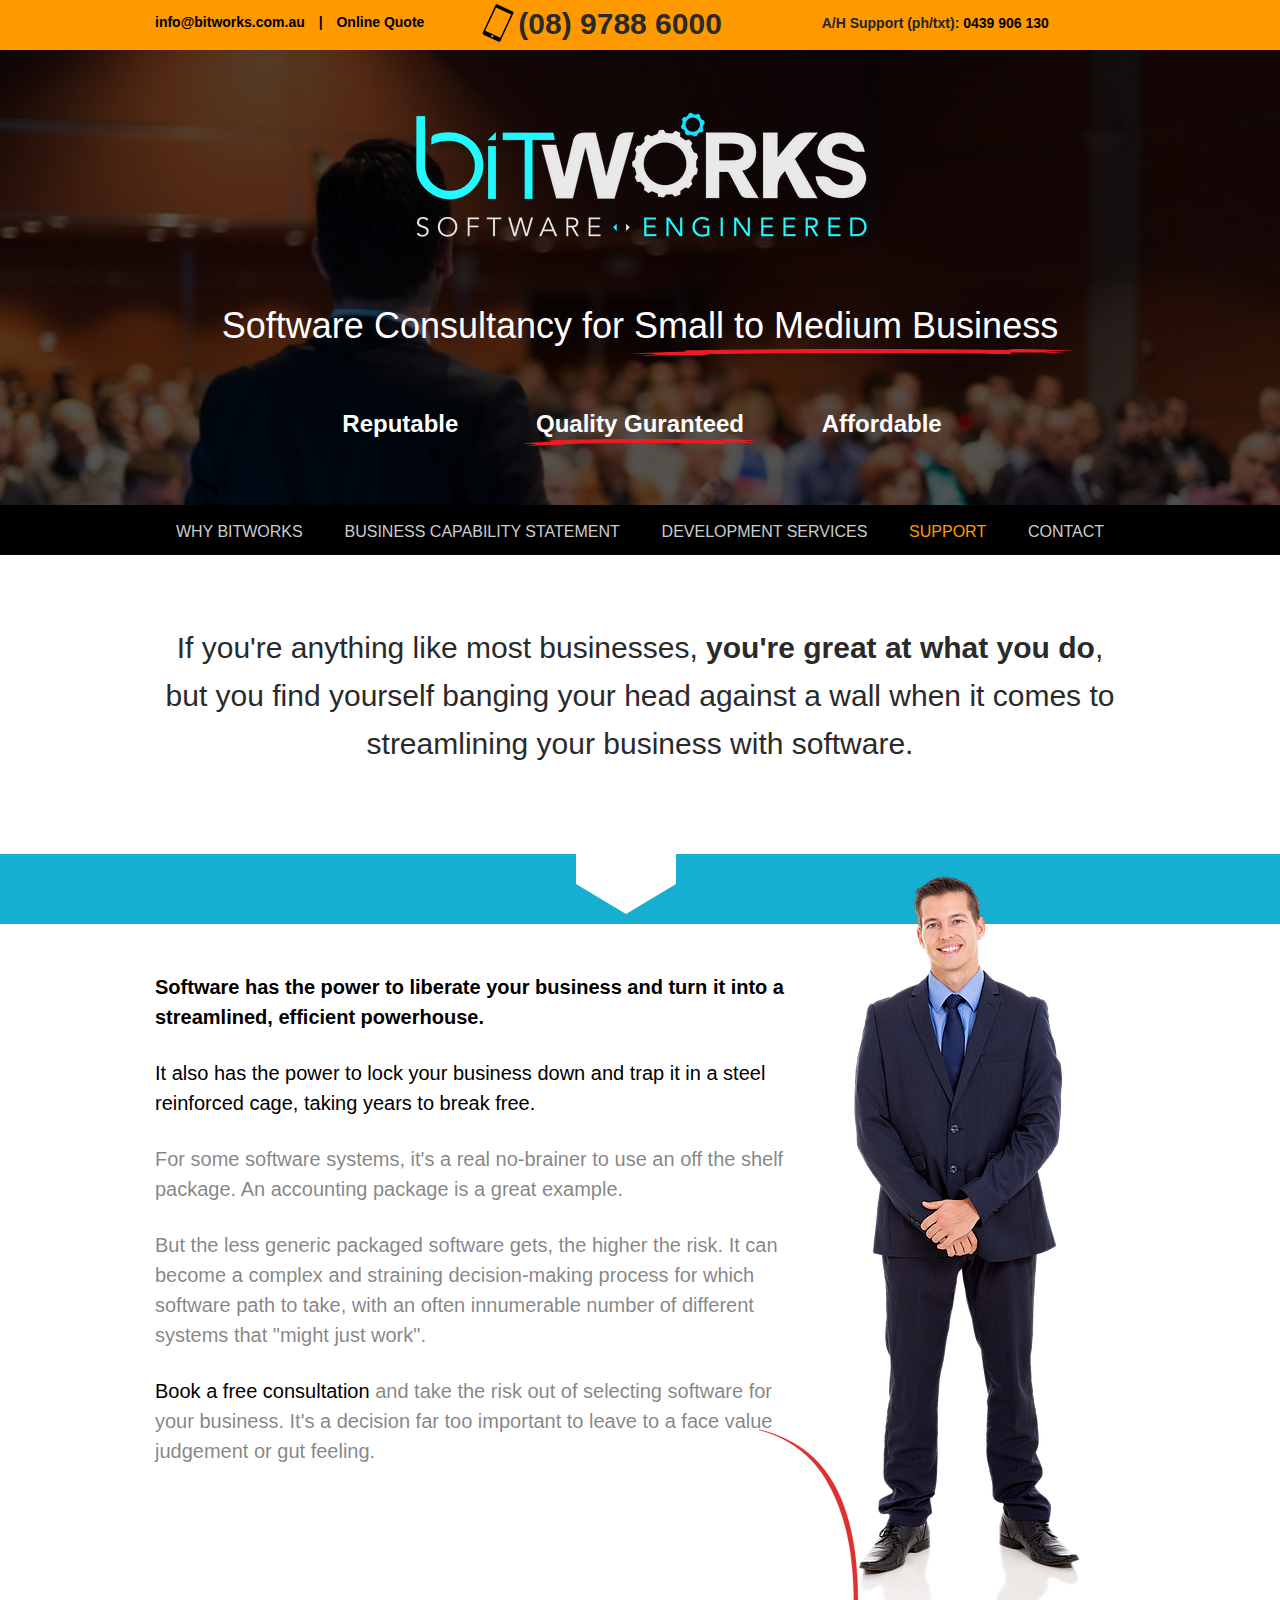
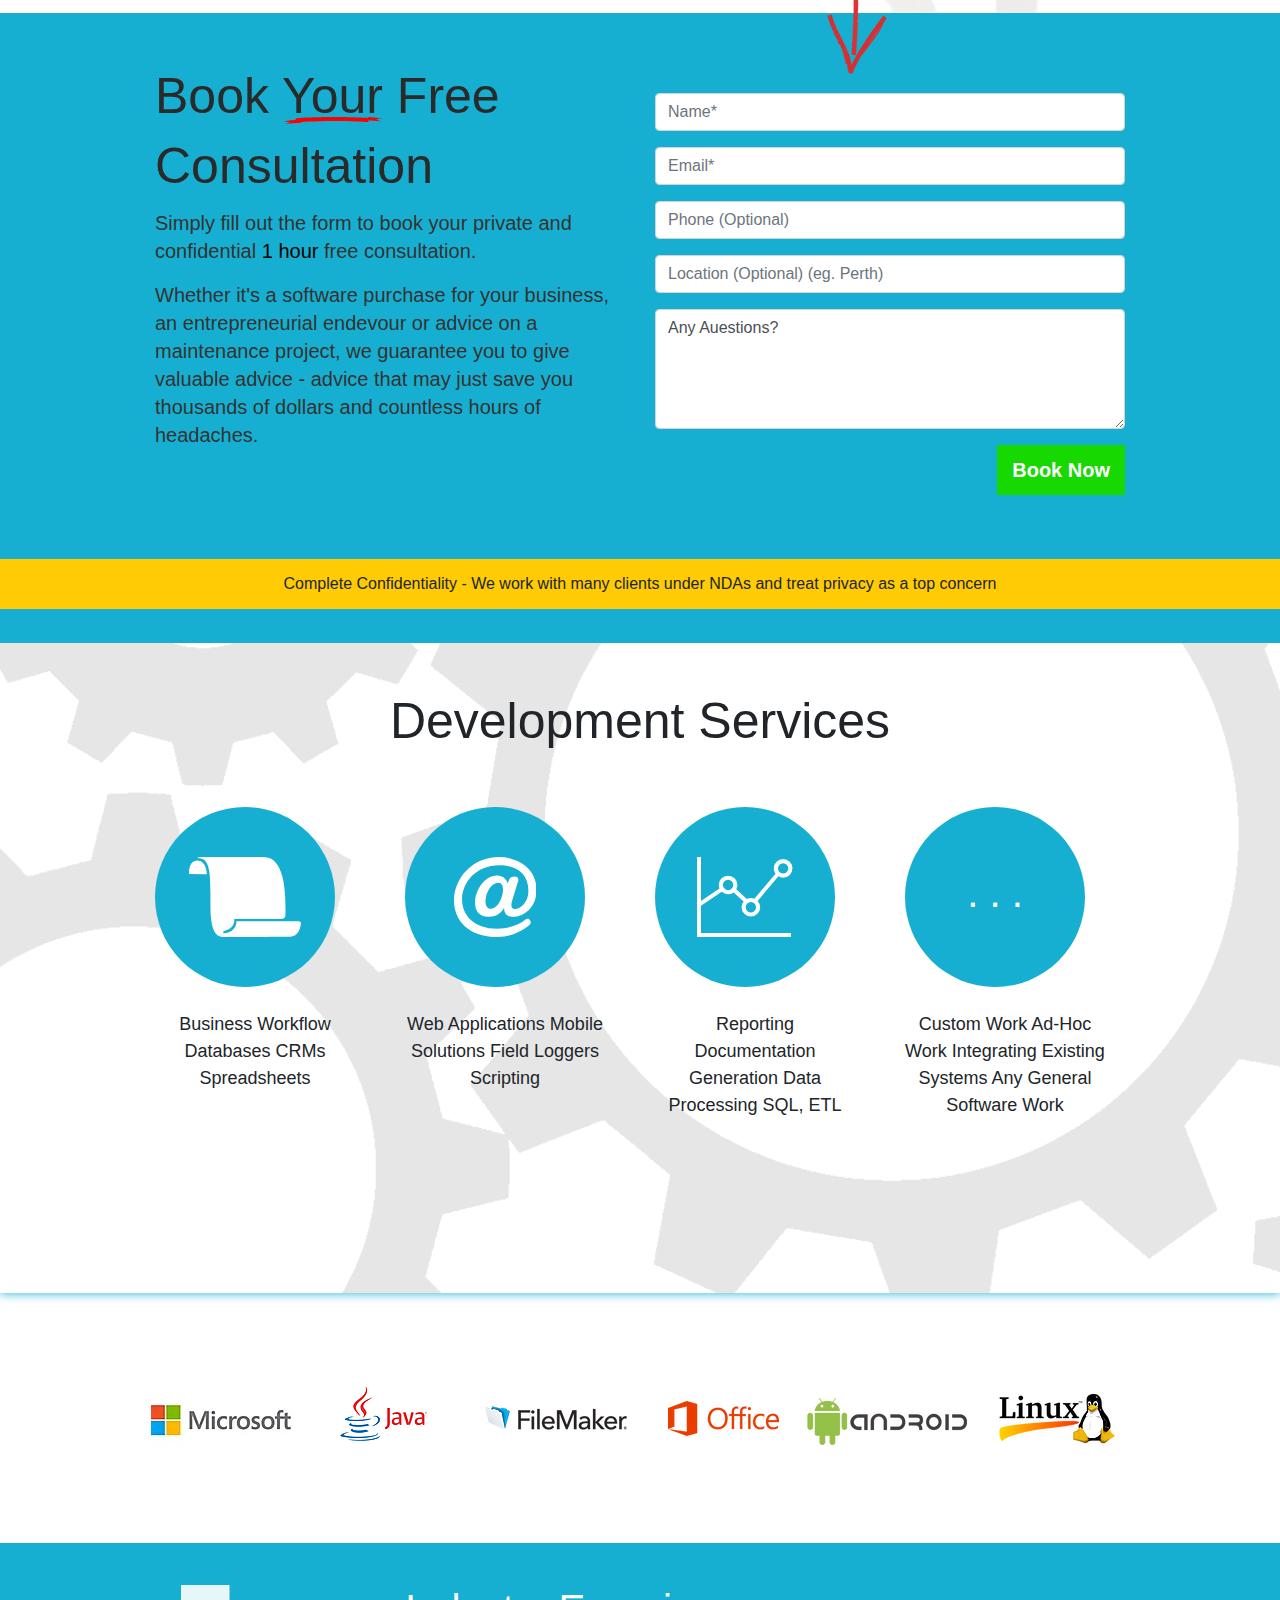
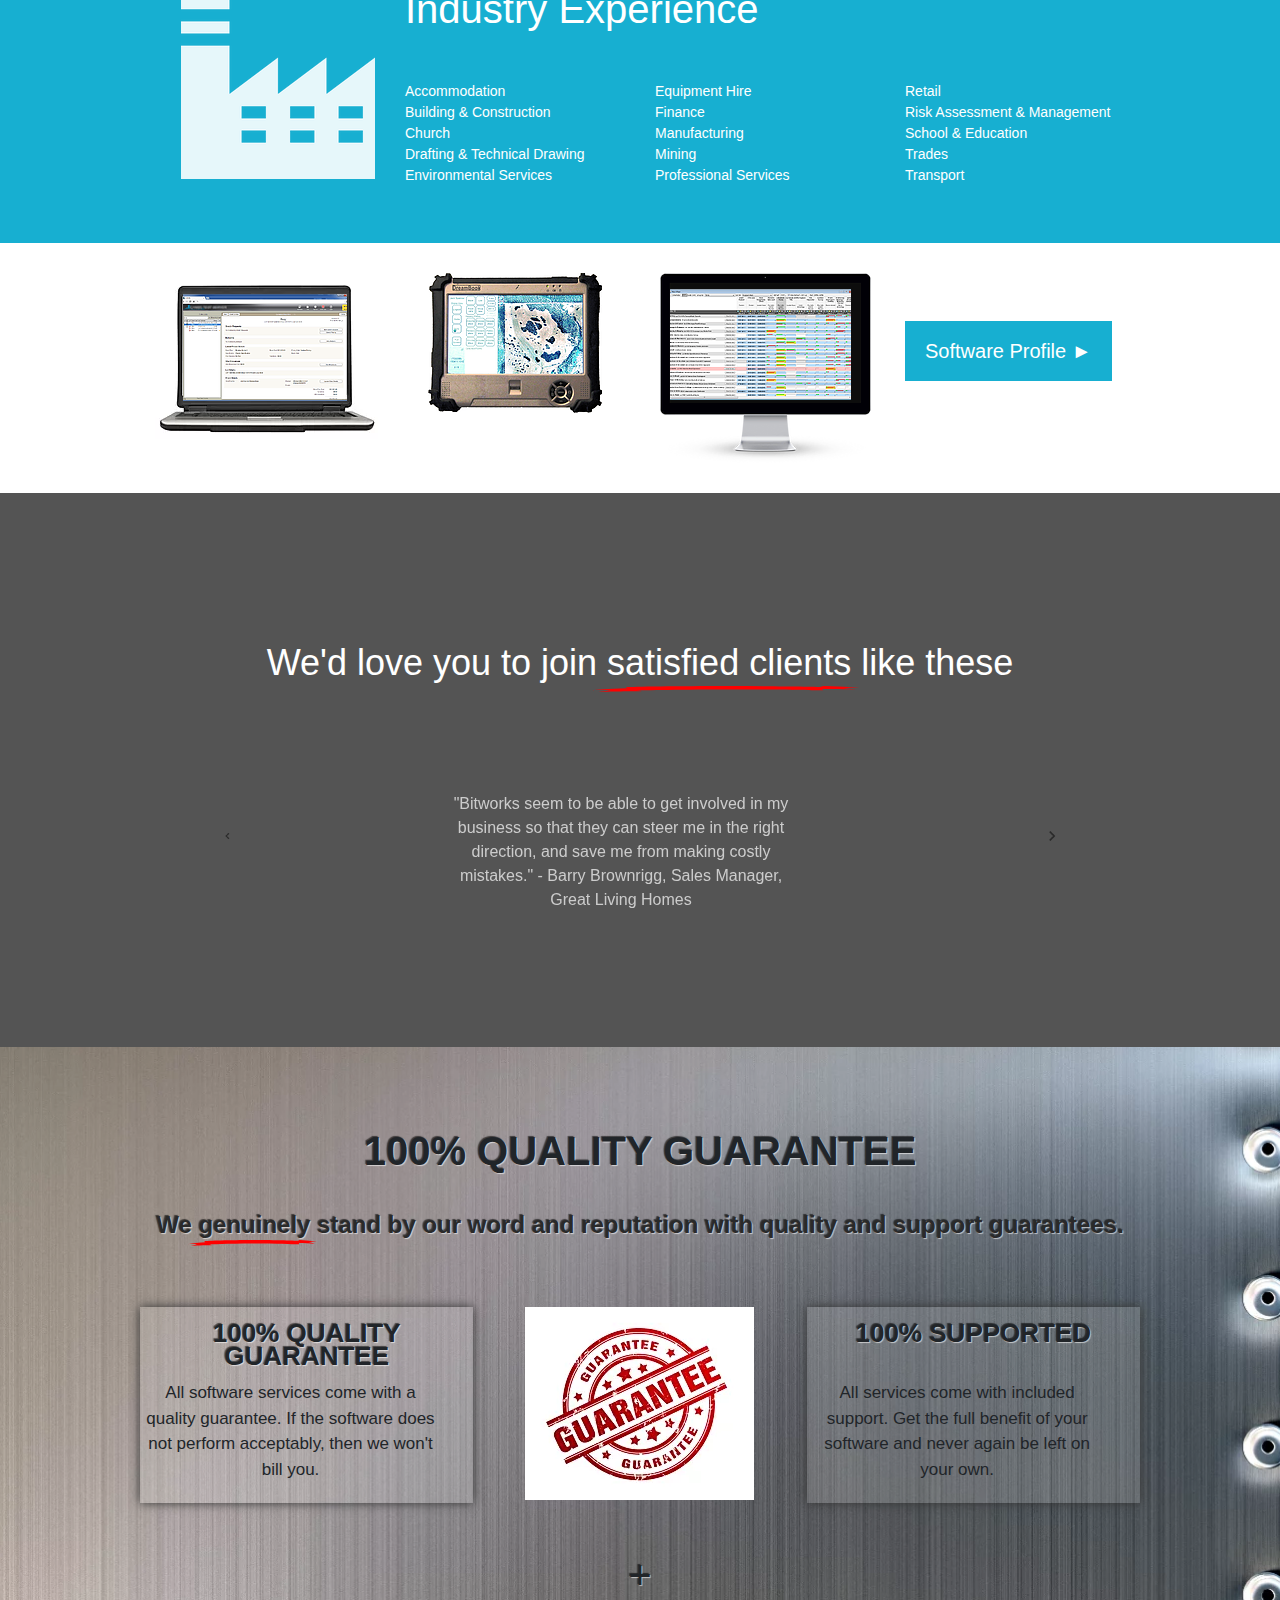
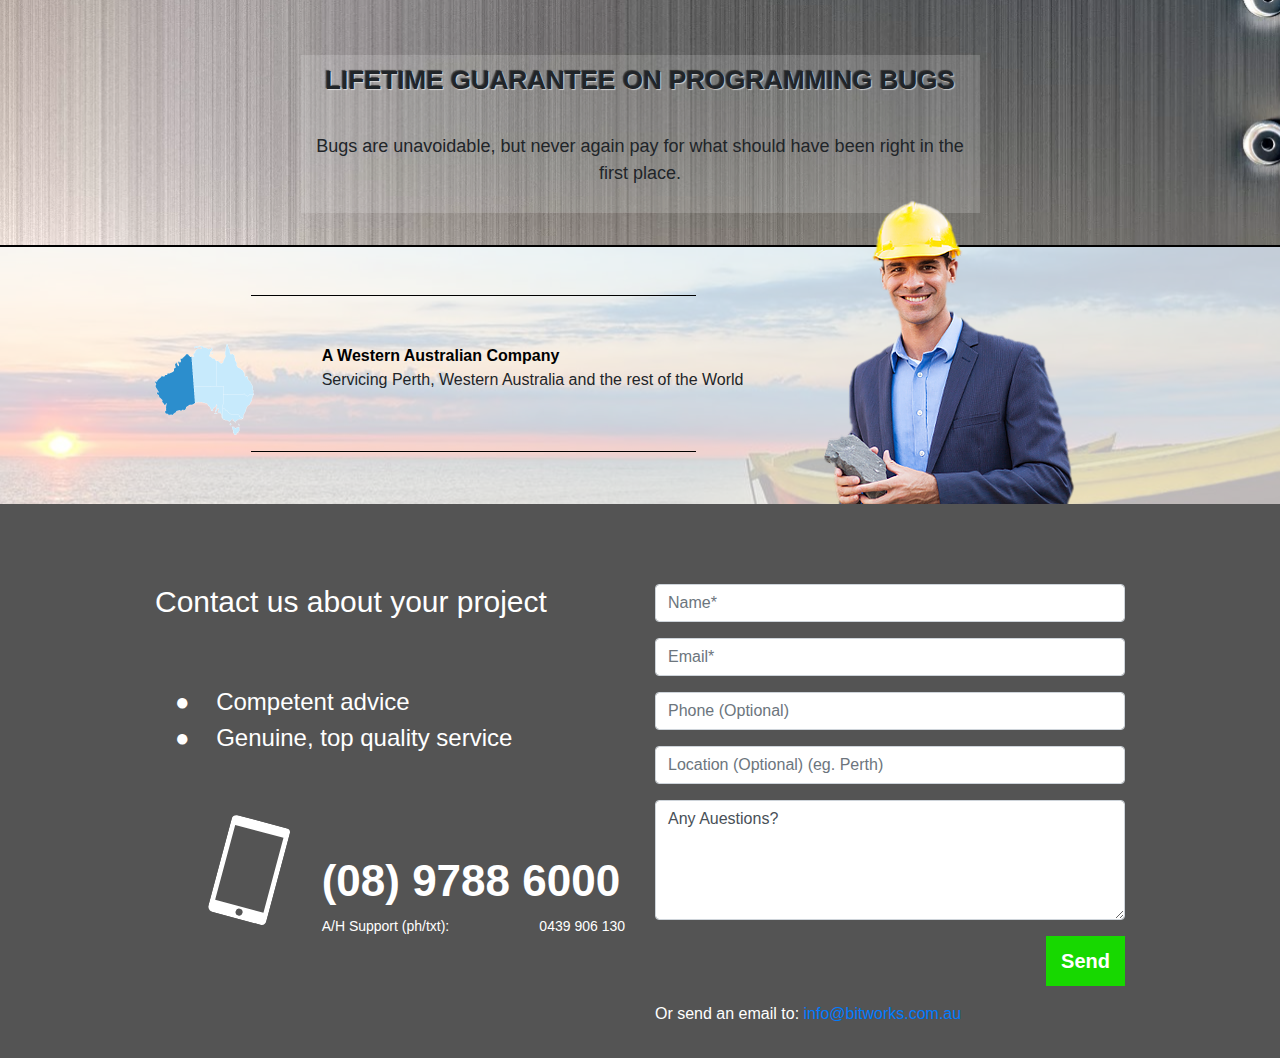
==== index.html @ 1f0019b2 "initial commit" ====
<!DOCTYPE html>
<html>
<head>
	<title>Bitworks - Contact</title>
	<link rel="stylesheet" type="text/css" href="css/style.css">
	<link rel="stylesheet" href="https://stackpath.bootstrapcdn.com/bootstrap/4.4.1/css/bootstrap.min.css">
	<meta charset="utf-8">
    <meta name="viewport" content="width=device-width, initial-scale=1, shrink-to-fit=no">
	<meta name="viewport" content="width=1024">
</head>
<body>

	
	<section class="container-fluid p-0">
		<div class="backgroung-image">
			<div class="overlay">

	<!-- --------------------------------TOP HEADER-------------------------------------------- -->
				<div class="header-background">
					<div class="container">
						<div class="row mt-2">
							<div class="col-xl-4 col-lg-4 col-md-12 col-sm-12 col-12">
								<div class="mail-text">
									<p class="font_9"><a href="mailto:info@bitworks.com.au">info@bitworks.com.au</a> <span>|</span> <a href="#contactForm">Online Quote</a></p>
								</div>
							</div>
							<div class="col-xl-4 col-lg-4 col-md-12 col-sm-12 col-12">
								<div class="phone-number">
									<svg preserveAspectRatio="xMidYMid meet" id="i8iokh8lsvgcontent" data-bbox="2.513 3 24.001 40" xmlns="http://www.w3.org/2000/svg" viewBox="2.513 3 24.001 40" role="img">
    									<g>
        									<path d="M24.718 3H4.801c-1.222 0-2.288.614-2.288 1.783v35.984C2.513 41.936 3.579 43 4.801 43h19.917c1.222 0 1.796-1.064 1.796-2.233V4.783C26.513 3.614 25.94 3 24.718 3zm-9.68 38.706a1.408 1.408 0 1 1 0-2.816 1.408 1.408 0 0 1 0 2.816zM24.513 38h-20V7h20v31z"></path>
    									</g>
									</svg>
									<h1 class="font_4">(08) 9788 6000</h1>
								</div>
							</div>
							<div class="col-xl-4 col-lg-4 col-md-12 col-sm-12 col-12">
								<div class="ph-text">
									<p>A/H Support (ph/txt): <span>0439 906 130</span></p>
								</div>
							</div>
						</div>
					</div>
				</div>

<!-- ---------------------------------------TOP HEADER END-------------------------------- -->

<!-- ---------------------------header contant------------------------------------------>

				<div class="container">
					<div class="row mt-5">
							<div class="col-xl-12 col-lg-12 col-md-12 col-sm-12 col-12">
								<div class="center-logo text-center">
									<img src="img/logo.webp">
								</div>
								<div class="hearder-contant text-center text-white mt-5">
									<h1 class="font_0">Software Consultancy for Small to Medium Business</h1>
									<svg preserveAspectRatio="none" id="i4h7pkl0svgcontent" data-bbox="5.513 150.428 365.627 75.765" xmlns="http://www.w3.org/2000/svg" viewBox="5.513 150.428 365.627 75.765" role="img">
    									<g>
        									<path d="M68.698 205.735l4.059 9.781s-37.372-.491-58.637 10.677l17.347-21.614s-18.642-3.196-25.954-1.913c7.781-5.916 20.491-16.475 47.643-22.969"></path>
        									<path d="M317.08 187.686c12.83.618 32.451 2.709 45.859 9.46l-17.716-21.314s18.585-3.515 25.917-2.359c-8.288-6.081-22.117-17.203-52.377-23.045l-4.506 11.407"></path>
        									<path d="M317.342 184.019c.871-8.971 4.184-17.326 1.344-20.353-4.343-4.631-74.637-12.6-132.845-12.1l-.329.003-.33.001c-58.209.501-128.356 9.675-132.619 14.379-2.787 3.074.67 11.371 1.694 20.326 1.198 10.469-2.337 16.527.439 20.165 7.633 3.062 53.043-11.513 130.852-12.182l.29-.001c.013 0 .026-.001.04.001l.038-.001c.097-.002.194-.004.29-.004 77.808-.667 123.462 13.127 131.042 9.934 2.715-3.684-.925-9.68.094-20.168z"></path>
    									</g>
									</svg>
								</div>
							</div>
						</div>
						<div class="row text-white mt-5">
							<div class="col-xl-4 col-lg-4 col-md-12 col-sm-12 col-12">
								<div class="header-Quality text-right">
									<p class="font_0">Reputable</p>
								</div>
							</div>
							<div class="col-xl-4 col-lg-4 col-md-12 col-sm-12 col-12">
								<div class="header-Quality text-center">
									<p class="font_0">Quality Guranteed</p>
									<svg preserveAspectRatio="none" id="i4h7pkl0svgcontent" data-bbox="5.513 150.428 365.627 75.765" xmlns="http://www.w3.org/2000/svg" viewBox="5.513 150.428 365.627 75.765" role="img">
    									<g>
        									<path d="M68.698 205.735l4.059 9.781s-37.372-.491-58.637 10.677l17.347-21.614s-18.642-3.196-25.954-1.913c7.781-5.916 20.491-16.475 47.643-22.969"></path>
        									<path d="M317.08 187.686c12.83.618 32.451 2.709 45.859 9.46l-17.716-21.314s18.585-3.515 25.917-2.359c-8.288-6.081-22.117-17.203-52.377-23.045l-4.506 11.407"></path>
        									<path d="M317.342 184.019c.871-8.971 4.184-17.326 1.344-20.353-4.343-4.631-74.637-12.6-132.845-12.1l-.329.003-.33.001c-58.209.501-128.356 9.675-132.619 14.379-2.787 3.074.67 11.371 1.694 20.326 1.198 10.469-2.337 16.527.439 20.165 7.633 3.062 53.043-11.513 130.852-12.182l.29-.001c.013 0 .026-.001.04.001l.038-.001c.097-.002.194-.004.29-.004 77.808-.667 123.462 13.127 131.042 9.934 2.715-3.684-.925-9.68.094-20.168z"></path>
    									</g>
									</svg>
								</div>
							</div>
							<div class="col-xl-4 col-lg-4 col-md-12 col-sm-12 col-12">
								<div class="header-Quality text-left">
									<p class="font_0">Affordable</p>
								</div>
							</div>
						</div>
				</div>

<!-- -------------------------------header contant end------------------------------------ -->

<!-- -------------------------------header menu------------------------------------ -->
					
				
				<div class="nav-box mt-5">
					<div class="container">
						<div class="row">
							<div class="col-xl-12 col-lg-12 col-md-12 col-sm-12 col-12">
								<div class="navigation-menu">
									<a href="#why">WHY BITWORKS</a>
									<a href="https://833cf9a1-cb3a-4244-9445-b8797cfad92b.filesusr.com/ugd/f53921_6e3d518a19aa4438a1534edc2ee7bdc5.pdf" target="_blank">BUSINESS CAPABILITY STATEMENT</a>
									<a href="#services">DEVELOPMENT SERVICES</a>
									<a href="http://screenconnect.bitworks.com.au:8040/"><span>SUPPORT</span></a>
									<a href="#contactForm">CONTACT</a>
								</div>
							</div>
						</div>
					</div>
				</div>
			</div>
		</div>
	</section>
		
<!-- -------------------------------header menu end------------------------------------ -->

<!-- -------------------------------text-box------------------------------------ -->
		<section class="container-fluid p-0" id="why">
			<div class="text-box">
				<div class="container">
					<div class="row">
						<div class="col-xl-12 col-lg-12 col-md-12 col-sm-12 col-12">
							<p class="font_4">If you're anything like most businesses, <b>you're great at what you do</b>, but you find yourself banging your head against a wall when it comes to streamlining your business with software.</p>
						</div>
					</div>
				</div>
			</div>

			<div class="blue-line"></div>
			<div class="white-box mt-5">
				<div class="container">
					<div class="row">
						<div class="col-xl-8 col-lg-8 col-md-12 col-sm-12 col-12">
							<div class="contant-div">
								<p><b>Software has the power to liberate your business and turn it into a streamlined, efficient powerhouse.</b></p>

								<p><span>It also has the power to lock your business down and trap it in a steel reinforced cage, taking years to break free.</span></p>

								<p>For some software systems, it's a real no-brainer to use an off the shelf package. An accounting package is a great example.</p>

								<p>But the less generic packaged software gets, the higher the risk. It can become a complex and straining decision-making process for which software path to take, with an often innumerable number of different systems that "might just work".</p>

								<p><span>Book a free consultation</span> and take the risk out of selecting software for your business. It's a decision far too important to leave to a face value judgement or gut feeling.</p>
							</div>
						</div>
						<div class="col-xl-4 col-lg-4 col-md-12 col-sm-12 col-12">
							<div class="men-img">
								<img src="img/men.webp">
							</div>
							<div class="arrow-img">
								<img src="img/arrow-down.webp">
							</div>
						</div>
					</div>
				</div>
			</div>

			<div class="Consultation-box">
				<div class="container">
					<div class="row">
						<div class="col-xl-6 col-lg-6 col-md-12 col-sm-12 col-12">
							<div class="Consultation-text mt-5">
								<h1 class="font_2">
									Book Your Free Consultation
								</h1>
								<svg preserveAspectRatio="none" id="i4h7pkl0svgcontent" data-bbox="5.513 150.428 365.627 75.765" xmlns="http://www.w3.org/2000/svg" viewBox="5.513 150.428 365.627 75.765" role="img">
    									<g>
        									<path d="M68.698 205.735l4.059 9.781s-37.372-.491-58.637 10.677l17.347-21.614s-18.642-3.196-25.954-1.913c7.781-5.916 20.491-16.475 47.643-22.969"></path>
        									<path d="M317.08 187.686c12.83.618 32.451 2.709 45.859 9.46l-17.716-21.314s18.585-3.515 25.917-2.359c-8.288-6.081-22.117-17.203-52.377-23.045l-4.506 11.407"></path>
        									<path d="M317.342 184.019c.871-8.971 4.184-17.326 1.344-20.353-4.343-4.631-74.637-12.6-132.845-12.1l-.329.003-.33.001c-58.209.501-128.356 9.675-132.619 14.379-2.787 3.074.67 11.371 1.694 20.326 1.198 10.469-2.337 16.527.439 20.165 7.633 3.062 53.043-11.513 130.852-12.182l.29-.001c.013 0 .026-.001.04.001l.038-.001c.097-.002.194-.004.29-.004 77.808-.667 123.462 13.127 131.042 9.934 2.715-3.684-.925-9.68.094-20.168z"></path>
    									</g>
									</svg>
								<p class="font_7">Simply fill out the form to book your private and confidential <span>1 hour</span> free consultation.</p>
								<p class="font_7">Whether it's a software purchase for your business, an entrepreneurial endevour or advice on a maintenance project, we guarantee you to give valuable advice - advice that may just save you thousands of dollars and countless hours of headaches.</p>
							</div>
						</div>
						<div class="col-xl-6 col-lg-6 col-md-12 col-sm-12 col-12">
							<div class="Consultation-form">
								<form action="#" onsubmit="return validation()">
									<p>
										<input type="text" name="" placeholder="Name*" class="form-control" id="name">
										<span id="nameErr"></span>
									</p>
									
									<p>
										<input type="email" name="" placeholder="Email*" class="form-control" id="email">
										<span id="emailErr"></span>
									</p>
									
									<p>
										<input type="text" name="" placeholder="Phone (Optional)" class="form-control">
									</p>
									<p>
										<input type="text" name="" placeholder="Location (Optional) (eg. Perth)" class="form-control">
									</p>
									<p>
										<textarea class="form-control">Any Auestions?</textarea>
									</p>
									<p class="book-btn">
										<input type="submit" name="submit" value="Book Now">
									</p>
								</form>
							</div>
						</div>
					</div>
				</div>
				<div class="yellow-box mt-5">
					<p>Complete Confidentiality - We work with many clients under NDAs and treat privacy as a top concern</p>
				</div>
			</div>


			<div class="service-box" id="services">
				<div class="container">
					<div class="row">
						<div class="col-xl-12 col-lg-12 col-md-12 col-sm-12 col-12">
							<div class="top-name mt-5 text-center">
								<h1>Development Services</h1>
							</div>
						</div>
					</div>
					<div class="row mt-5">
						<div class="col-xl-3 col-lg-3 col-md-12 col-sm-12 col-12">
							<div class="service-circle">
								<svg preserveAspectRatio="xMidYMid meet" id="i7ye6cyisvgcontent" data-bbox="0.025 0 200.094 143" xmlns="http://www.w3.org/2000/svg" viewBox="0.025 0 200.094 143" role="img">
    								<g>
        								<path d="M196.3 115H84.9c0 20-23.9 23.7-23.9 19.9 0-5.2 20.1-1.9 20.1-23.9h83.8c4.4 0 7.6-3.3 7.6-7.4C172.5 81.7 175.7 0 133.8 0h-116c-3 0-2.9 2.3.5 2.3C59.6 2.3 16.1 143 61 143c61.9 0 100.7-.5 119.4-.5 15.4 0 18.9-15.9 19.7-23.5.2-2.4-1.2-4-3.8-4zM14.8 6.1C-1.9 6.1.1 30.6.1 30.6l32 .2c0 .1-.5-24.7-17.3-24.7z"></path>
    								</g>
								</svg>
							</div>
							<div class="service-text text-center mt-4">
								<p>Business Workflow

								 Databases

								 CRMs

								 Spreadsheets</p>
							</div>
						</div>
						<div class="col-xl-3 col-lg-3 col-md-12 col-sm-12 col-12">
							<div class="service-circle">
								<svg preserveAspectRatio="xMidYMid meet" id="i7ye9u50svgcontent" data-bbox="0.022 0 157.578 152.8" xmlns="http://www.w3.org/2000/svg" viewBox="0.022 0 157.578 152.8" role="img">
    								<g>
        								<path d="M83 136.9c-98.1 0-82.9-121.3 4.1-121.3 32.4 0 55.1 15.7 55.1 49.4 0 23.5-17.1 34.5-25.5 34.5-11 0-5.8-14.8-5.8-14.8s10.9-36.3 11.5-38.4c1.1-4.1.9-8.9-7-8.9s-10 5.5-10.9 7.9c-.3 1.1-1.1 3.1-1.5 4.4-.2.6-.5.6-.7-.1-1.1-3.5-5.8-14.1-20.7-14.1-38.8 0-62 78.7-16 78.7 18.4 0 27.1-11.3 29.4-16 .4-.9.7-.6.7 0 .6 11.3 6.5 16.1 18 16.1 17.1 0 43.9-14.9 43.9-51.8C157.5 14.7 112.2 0 87.2 0-16 0-40 152.8 83.5 152.8c36.6 0 60.3-22.9 60.9-23.4.6-.5 4-4 .8-8.6s-6.6-2.9-7.8-1.9-21.5 18-54.4 18zM70.9 99c-21.1 0-8.2-49.7 14-49.7 18.4 0 4.9 49.7-14 49.7z"></path>
    								</g>
								</svg>
							</div>
							<div class="service-text text-center mt-4">
								<p>Web Applications

								Mobile Solutions

								Field Loggers

								Scripting</p>
							</div>
						</div>
						<div class="col-xl-3 col-lg-3 col-md-12 col-sm-12 col-12">
							<div class="service-circle">
								<svg preserveAspectRatio="xMidYMid meet" id="i7yeco46svgcontent" data-bbox="4.855 6.5 47.731 40" xmlns="http://www.w3.org/2000/svg" viewBox="4.855 6.5 47.731 40" role="img">
    								<g>
        								<path d="M6.855 30.935l10.395-7.038a4.63 4.63 0 0 0 3.146 1.241 4.619 4.619 0 0 0 2.792-.949l4.991 4.537a4.62 4.62 0 0 0-1.051 2.915 4.663 4.663 0 0 0 9.326 0 4.634 4.634 0 0 0-1.284-3.197l10.411-12.265a4.62 4.62 0 0 0 2.342.652 4.663 4.663 0 1 0-4.663-4.663c0 .994.316 1.911.847 2.668L33.572 27.334a4.646 4.646 0 0 0-1.78-.356c-.731 0-1.414.183-2.03.483l-5.274-4.794a4.616 4.616 0 0 0 .571-2.192 4.663 4.663 0 0 0-9.326 0c0 .635.129 1.239.359 1.79l-9.237 6.254V6.5h-2v40h47v-2h-45V30.935zM47.924 9.579a2.589 2.589 0 1 1 0 5.178 2.589 2.589 0 0 1 0-5.178zM31.792 29.052a2.589 2.589 0 1 1 0 5.178 2.589 2.589 0 0 1 0-5.178zM20.396 17.886a2.589 2.589 0 1 1 0 5.178 2.589 2.589 0 0 1 0-5.178z"></path>
    								</g>
								</svg>
							</div>
							<div class="service-text text-center mt-4">
								<p>Reporting

								Documentation Generation

								Data Processing

								SQL, ETL</p>
							</div>
						</div>
						<div class="col-xl-3 col-lg-3 col-md-12 col-sm-12 col-12">
							<div class="service-circle text-white">
								<h1>. . .</h1>
							</div>
							<div class="service-text text-center mt-4">
								<p>Custom Work

								Ad-Hoc Work

								Integrating Existing Systems

								Any General Software Work</p>
							</div>
						</div>
					</div>
				</div>
			</div>

			<div class="software-div">
				<div class="container">
					<div class="row">
						<div class="col-xl-2 col-lg-2 col-md-12 col-sm-12 col-12">
							<div class="software-img">
								<img src="img/1.webp">
							</div>
						</div>
						<div class="col-xl-2 col-lg-2 col-md-12 col-sm-12 col-12">
							<div class="software-img">
								<img src="img/2.webp">
							</div>
						</div>
						<div class="col-xl-2 col-lg-2 col-md-12 col-sm-12 col-12">
							<div class="software-img">
								<img src="img/3.webp">
							</div>
						</div>
						<div class="col-xl-2 col-lg-2 col-md-12 col-sm-12 col-12">
							<div class="software-img">
								<img src="img/4.webp">
							</div>
						</div>
						<div class="col-xl-2 col-lg-2 col-md-12 col-sm-12 col-12">
							<div class="software-img">
								<img src="img/5.webp">
							</div>
						</div>
						<div class="col-xl-2 col-lg-2 col-md-12 col-sm-12 col-12">
							<div class="software-img">
								<img src="img/6.webp">
							</div>
						</div>
					</div>
				</div>
			</div>

			<div class="Industry-box">
				<div class="container">
					<div class="row">
						<div class="col-xl-3 col-lg-3 col-md-12 col-sm-12 col-12">
							<div class="Industry-img text-right">
								<img src="img/Industry.webp">
							</div>
						</div>
						<div class="col-xl-9 col-lg-9 col-md-12 col-sm-12 col-12">
							<div class="Industry-text text-white">
								<h1>Industry Experience</h1>
							</div>
							<div class="Industry-list mt-5">
								<div class="row">
									<div class="col-xl-4 col-lg-4 col-md-12 col-sm-12 col-12">
										<div class="Industry-ul text-white">
											<ul>
												<li>Accommodation</li>
												<li>Building & Construction</li>
												<li>Church</li>
												<li>Drafting & Technical Drawing</li>
												<li>Environmental Services</li>
											</ul>
										</div>
									</div>
									<div class="col-xl-4 col-lg-4 col-md-12 col-sm-12 col-12">
										<div class="Industry-ul text-white">
											<ul>
												<li>Equipment Hire</li>
												<li>Finance</li>
												<li>Manufacturing</li>
												<li>Mining</li>
												<li>Professional Services</li>
											</ul>
										</div>
									</div>
									<div class="col-xl-4 col-lg-4 col-md-12 col-sm-12 col-12">
										<div class="Industry-ul text-white">
											<ul>
												<li>Retail</li>
												<li>Risk Assessment & Management</li>
												<li>School & Education</li>
												<li>Trades</li>
												<li>Transport</li>
											</ul>
										</div>
									</div>
								</div>
							</div>
						</div>
					</div>
				</div>
			</div>

			<div class="software-profile">
				<div class="container">
					<div class="row">
						<div class="col-xl-3 col-lg-3 col-md-12 col-sm-12 col-12">
							<div class="profile-img">
								<img src="img/laptop.webp">
							</div>
							<div class="profile-inner-img">
								<img src="img/inner-laptop.webp">
							</div>
						</div>
						<div class="col-xl-3 col-lg-3 col-md-12 col-sm-12 col-12">
							<div class="profile-img">
								<img src="img/disk.webp">
							</div>
						</div>
						<div class="col-xl-3 col-lg-3 col-md-12 col-sm-12 col-12">
							<div class="profile-img">
								<img src="img/monitor.webp">
							</div>
							<div class="monitor-inner-img">
								<img src="img/inner-monitor.webp">
							</div>
						</div>
						<div class="col-xl-3 col-lg-3 col-md-12 col-sm-12 col-12">
							<div class="software-profile-btn mt-5">
								<button class="btn" onclick="software()">Software Profile ►</button>
							</div>
						</div>
					</div>
				</div>
			</div>
		</section>

			<section class="container-fluid p-0">
				<div class="backgroung-image">
					<div class="overlay">
						<div class="container mt-5">
							<div class="row">
								<div class="col-xl-12 col-lg-12 col-md-12 col-sm-12 col-12">
									<div class="testimonial-test text-white text-center">
										<h1 class="font_0">We'd love you to join satisfied clients like these</h1>
										<svg preserveAspectRatio="none" id="i4h7pkl0svgcontent" data-bbox="5.513 150.428 365.627 75.765" xmlns="http://www.w3.org/2000/svg" viewBox="5.513 150.428 365.627 75.765" role="img">
    									<g>
        									<path d="M68.698 205.735l4.059 9.781s-37.372-.491-58.637 10.677l17.347-21.614s-18.642-3.196-25.954-1.913c7.781-5.916 20.491-16.475 47.643-22.969"></path>
        									<path d="M317.08 187.686c12.83.618 32.451 2.709 45.859 9.46l-17.716-21.314s18.585-3.515 25.917-2.359c-8.288-6.081-22.117-17.203-52.377-23.045l-4.506 11.407"></path>
        									<path d="M317.342 184.019c.871-8.971 4.184-17.326 1.344-20.353-4.343-4.631-74.637-12.6-132.845-12.1l-.329.003-.33.001c-58.209.501-128.356 9.675-132.619 14.379-2.787 3.074.67 11.371 1.694 20.326 1.198 10.469-2.337 16.527.439 20.165 7.633 3.062 53.043-11.513 130.852-12.182l.29-.001c.013 0 .026-.001.04.001l.038-.001c.097-.002.194-.004.29-.004 77.808-.667 123.462 13.127 131.042 9.934 2.715-3.684-.925-9.68.094-20.168z"></path>
    									</g>
									</svg>
									</div>
								</div>
							</div>

							<div class="row mt-5">
								<div class="col-xl-12 col-lg-12 col-md-12 col-sm-12 col-12">
									<div id="carouselExampleControls" class="carousel slide" data-ride="carousel">
  										<div class="carousel-inner testimonial-contant text-center text-white">
    										<div class="carousel-item active mt-5">
      											<p>"Bitworks seem to be able to get involved in my business so that they can steer me in the right direction, and save me from making costly mistakes." - Barry Brownrigg, Sales Manager, Great Living Homes</p>
    										</div>
    										<div class="carousel-item">
      											<p>"Honesty, explanations on issues and reasonable charges on service provided. I would undoubtedly recommend Bitworks for their outstanding service." - Rob Murray, Managing Director, In2steel</p>
    										</div>
    										<div class="carousel-item">
      											<p>"I would strong recommend Bitworks to anyone that values confidentiality, creativity and promptness for their business" - Glenn Clune, Manager, Peel Line Marking Services</p>
    										</div>
  										</div>
  										<a class="carousel-control-prev" href="#carouselExampleControls" role="button" data-slide="prev">
    										<span class="carousel-control-prev-icon" aria-hidden="true"></span>
    										<span class="sr-only">Previous</span>
  										</a>
  										<a class="carousel-control-next" href="#carouselExampleControls" role="button" data-slide="next">
    										<span class="carousel-control-next-icon" aria-hidden="true"></span>
    										<span class="sr-only">Next</span>
  										</a>
									</div>
								</div>
							</div>
						</div>
					</div>
				</div>
			</section>

			<section class="GUARANTEE-bg">
				<div class="container">
					<div class="row">
						<div class="col-xl-12 col-lg-12 col-md-12 col-sm-12 col-12">
							<div class="GUARANTEE-tag text-center">
								<h1>100% QUALITY GUARANTEE</h1>
								<p>We genuinely stand by our word and reputation with quality and support guarantees.</p>
								<svg preserveAspectRatio="none" id="i4h7pkl0svgcontent" data-bbox="5.513 150.428 365.627 75.765" xmlns="http://www.w3.org/2000/svg" viewBox="5.513 150.428 365.627 75.765" role="img">
    									<g>
        									<path d="M68.698 205.735l4.059 9.781s-37.372-.491-58.637 10.677l17.347-21.614s-18.642-3.196-25.954-1.913c7.781-5.916 20.491-16.475 47.643-22.969"></path>
        									<path d="M317.08 187.686c12.83.618 32.451 2.709 45.859 9.46l-17.716-21.314s18.585-3.515 25.917-2.359c-8.288-6.081-22.117-17.203-52.377-23.045l-4.506 11.407"></path>
        									<path d="M317.342 184.019c.871-8.971 4.184-17.326 1.344-20.353-4.343-4.631-74.637-12.6-132.845-12.1l-.329.003-.33.001c-58.209.501-128.356 9.675-132.619 14.379-2.787 3.074.67 11.371 1.694 20.326 1.198 10.469-2.337 16.527.439 20.165 7.633 3.062 53.043-11.513 130.852-12.182l.29-.001c.013 0 .026-.001.04.001l.038-.001c.097-.002.194-.004.29-.004 77.808-.667 123.462 13.127 131.042 9.934 2.715-3.684-.925-9.68.094-20.168z"></path>
    									</g>
									</svg>
							</div>
						</div>
					</div>

					<div class="row mt-5">
						<div class="col-xl-4 col-lg-4 col-md-12 col-sm-12 col-12 p-0">
							<div class="GUARANTEE-card text-center">
								<h1>100% QUALITY GUARANTEE</h1>
								<p>All software services come with a quality guarantee. If the software does not perform acceptably, then we won't bill you.</p>
							</div>
						</div>
						<div class="col-xl-4 col-lg-4 col-md-12 col-sm-12 col-12">
							<div class="GUARANTEE-logo text-center">
								<img src="img/GUARANTEE-logo.webp">
							</div>
						</div>
						<div class="col-xl-4 col-lg-4 col-md-12 col-sm-12 col-12 p-0">
							<div class="GUARANTEE-card text-center">
								<h1>100% SUPPORTED</h1>
								<p>All services come with included support. Get the full benefit of your software and never again be left on your own.</p>
							</div>
						</div>
					</div>

					<div class="row text-center mt-5">
						<div class="col-xl-12 col-lg-12 col-md-12 col-sm-12 col-12">
							<div class="plus">
								<h1>+</h1>
							</div>
						</div>
					</div>
					<div class="row mt-5">
						<div class="col-xl-12 col-lg-12 col-md-12 col-sm-12 col-12">
							<div class="LIFETIME-box text-center">
								<h1>LIFETIME GUARANTEE ON PROGRAMMING BUGS</h1>
								<p>Bugs are unavoidable, but never again pay for what should have been right in the first place.</p>
							</div>
						</div>
					</div>
				</div>
			</section>

			<section class="beach-bg">
				<div class="beach-overlay">
					<div class="container">
						<div class="row">
						 	<div class="col-xl-8 col-lg-8 col-md-12 col-sm-12 col-12">
						 		<div class="line-1 mt-5"></div>
						 		<div class="Company-box mt-5">
						 			<div class="row">
						 				<div class="col-xl-3 col-lg-3 col-md-12 col-sm-12 col-12">
						 					<img src="img/map.webp">
						 				</div>
						 				<div class="col-xl-9 col-lg-9 col-md-12 col-sm-12 col-12">
						 					<p><span><b>A Western Australian Company</b></span><br> Servicing Perth, Western Australia and the rest of the World</p>
						 				</div>
						 			</div>
						 		</div>
						 		<div class="line-1 mt-3"></div>
						 	</div>
						 	<div class="col-xl-4 col-lg-4 col-md-12 col-sm-12 col-12">
						 		<div class="Western-men">
						 			<img src="img/Western-men.webp">
						 		</div>
						 	</div>
						</div>
					</div>
				</div>
			</section>

			<section class="container-fluid p-0" id="contactForm">
				<div class="backgroung-image">
					<div class="overlay">
						<div class="container">
							<div class="row">
								<div class="col-xl-6 col-lg-6 col-md-12 col-sm-12 col-12">
									<div class="footer-contact text-white">
										<h1>Contact us about your project</h1>
										<ul>
											<li><span>●</span> Competent advice</li>
											<li><span>●</span> Genuine, top quality service</li>
										</ul>
										<div class="row mt-5">
											<div class="col-xl-4 col-lg-4 col-md-12 col-sm-12 col-12">
												<svg preserveAspectRatio="xMidYMid meet" id="i8inupzasvgcontent" data-bbox="2.513 3 24.001 40" xmlns="http://www.w3.org/2000/svg" viewBox="2.513 3 24.001 40" role="img">
    												<g>
        												<path d="M24.718 3H4.801c-1.222 0-2.288.614-2.288 1.783v35.984C2.513 41.936 3.579 43 4.801 43h19.917c1.222 0 1.796-1.064 1.796-2.233V4.783C26.513 3.614 25.94 3 24.718 3zm-9.68 38.706a1.408 1.408 0 1 1 0-2.816 1.408 1.408 0 0 1 0 2.816zM24.513 38h-20V7h20v31z"></path>
    												</g>
												</svg>
											</div>
											<div class="col-xl-8 col-lg-8 col-md-12 col-sm-12 col-12">
												<div class="ph-num">
													<h1>(08) 9788 6000</h1>
												</div>
												<div class="ph-txt">
													<p>A/H Support (ph/txt):</p>
													<p>0439 906 130</p>
												</div>
											</div>
										</div>
									</div>
								</div>
								<div class="col-xl-6 col-lg-6 col-md-12 col-sm-12 col-12">
									<div class="Consultation-form">
								<form action="#" onsubmit="return validationForm()">
									<p>
										<input type="text" name="" placeholder="Name*" class="form-control" id="name1">
										<span id="name1Err"></span>
									</p>
									
									<p>
										<input type="email" name="" placeholder="Email*" class="form-control" id="email1">
										<span id="email1Err"></span>
									</p>
									
									<p>
										<input type="text" name="" placeholder="Phone (Optional)" class="form-control">
									</p>
									<p>
										<input type="text" name="" placeholder="Location (Optional) (eg. Perth)" class="form-control">
									</p>
									<p>
										<textarea class="form-control">Any Auestions?</textarea>
									</p>
									<p class="book-btn">
										<input type="submit" name="submit" value="Send">
									</p>
								</form>
							</div>
							<p class="text-white">Or send an email to: <a href="mailto:info@bitworks.com.au">info@bitworks.com.au</a></p>
								</div>
							</div>
						</div>
					</div>
				</div>
			</section>
<!-- -------------------------------text-box end------------------------------------ -->

	

	<script>
		function validation(){
			var name = document.getElementById('name').value;
			var email = document.getElementById('email').value;

			if (name == "") {
				document.getElementById('nameErr').innerHTML = "Fill this feild**";

				return false;
			}
			if(!isNaN(name)){
    			document.getElementById('nameErr').innerHTML = "Number are not allowed";
    			return false;
  			}
  			if((name.length <= 2) || (name.length > 20)){
     			document.getElementById('nameErr').innerHTML = "Please enter name between 2 and 20 character";
    			return false;
  			}

  			if(email == ""){
    			document.getElementById('emailErr').innerHTML = "please fill this feild";
    			return false;
  			}
  			if((email.charAt(email.length-4)!= '.') && (email.charAt(email.length-3)!= '.')){
    			document.getElementById('emailErr').innerHTML = ". position in invalid";
    			return false;
  			} 
		}
	</script>

	<script>
		function validationForm(){
			var name1 = document.getElementById('name1').value;
			var email1 = document.getElementById('email1').value;

			if (name1 == "") {
				document.getElementById('name1Err').innerHTML = "Fill this feild**";

				return false;
			}
			if(!isNaN(name1)){
    			document.getElementById('name1Err').innerHTML = "Number are not allowed";
    			return false;
  			}
  			if((name1.length <= 2) || (name1.length > 20)){
     			document.getElementById('name1Err').innerHTML = "Please enter name between 2 and 20 character";
    			return false;
  			}

  			if(email1 == ""){
    			document.getElementById('email1Err').innerHTML = "please fill this feild";
    			return false;
  			}
  			if((email1.charAt(email1.length-4)!= '.') && (email1.charAt(email1.length-3)!= '.')){
    			document.getElementById('email1Err').innerHTML = ". position in invalid";
    			return false;
  			} 
		}
	</script>
	<script>
		function software(){
			window.location="software.html";
		}
	</script>

	<script src="https://code.jquery.com/jquery-3.4.1.slim.min.js" integrity="sha384-J6qa4849blE2+poT4WnyKhv5vZF5SrPo0iEjwBvKU7imGFAV0wwj1yYfoRSJoZ+n" crossorigin="anonymous"></script>
	<script src="https://cdn.jsdelivr.net/npm/popper.js@1.16.0/dist/umd/popper.min.js" integrity="sha384-Q6E9RHvbIyZFJoft+2mJbHaEWldlvI9IOYy5n3zV9zzTtmI3UksdQRVvoxMfooAo" crossorigin="anonymous"></script>
	<script src="https://stackpath.bootstrapcdn.com/bootstrap/4.4.1/js/bootstrap.min.js" integrity="sha384-wfSDF2E50Y2D1uUdj0O3uMBJnjuUD4Ih7YwaYd1iqfktj0Uod8GCExl3Og8ifwB6" crossorigin="anonymous"></script>
</body>
</html>
---- css/style.css ----
.font_9 a{color:#000;tex-decoration:none;}
.font_9 a:hover{color:#000;tex-decoration:none;}
*{
	margin: 0;
	padding: 0;
	box-sizing: border-box;
	font-family: sans-serif;
	scroll-behavior: smooth;
}
.font_0 {font: normal normal normal 50px/1.4em helvetica-w01-light,helvetica-w02-light,sans-serif ;color:#FFFFFF;} 
.font_1 {font: normal normal normal 17px/1.4em helvetica-w01-light,helvetica-w02-light,sans-serif ;color:#818181;} 
.font_2 {font: normal normal normal 50px/1.4em helvetica-w01-light,helvetica-w02-light,sans-serif ;color:#2A2A2A;} 
.font_3 {font: normal normal bold 163px/1.4em Arial,'ｍｓ ｐゴシック','ms pgothic','돋움',dotum,helvetica,sans-serif ;color:#17AFD1;} 
.font_4 {font: normal normal normal 39px/1.4em helvetica-w01-light,helvetica-w02-light,sans-serif ;color:#2A2A2A;} 
.font_5 {font: normal normal normal 26px/1.4em helvetica-w01-light,helvetica-w02-light,sans-serif ;color:#555555;} 
.font_6 {font: normal normal normal 20px/1.4em 'Open Sans',sans-serif ;color:#555555;} 
.font_7 {font: normal normal normal 20px/1.4em helvetica-w01-light,helvetica-w02-light,sans-serif ;color:#222222;} 
.font_8 {font: normal normal normal 15px/1.4em helvetica-w01-light,helvetica-w02-light,sans-serif ;color:#2A2A2A;} 
.font_9 {font: normal normal normal 13px/1.4em helvetica-w01-light,helvetica-w02-light,sans-serif ;color:#000000;} 
.font_10 {font: normal normal normal 12px/1.4em 'open sans condensed',sans-serif ;color:#000000;} 
.font_11 {font: normal normal normal 18px/1.4em 'open sans',sans-serif;}


.container{
	max-width: 1000px !important;
}
.header-bg{ 
	background-image: linear-gradient(#636363, #7f7f7f);
	padding: 3px;
	box-shadow: 0 0 10px #333;
}
.navigation{
	display: flex;
	justify-content: flex-end;
}
.navigation a{
	padding: 0px 25px 0;
	color: #ccc;
}
.contact-btn button{
	background-color: #ff9900;
	padding: 12px 40px;
	outline: none;
	border: 1px solid #3339;
	box-shadow: 0 0 10px #3339;
	transition: 0.5s ease;
}
.contact-btn button:hover{
	background-color: #f5c67f;
	transition: 0.5s ease; 
}
.contact-btn{
	display: flex;
	justify-content: flex-end;
}
.header-text h1{
	color: #17AFD1;
	font-size: 55px;
	font-weight: 100;
}
.header-text p{
	font-size: 13px;
}
.line{
	width: 400px;
	height: 1px;
	background-color: #3337;
	margin: 0 auto;
}
.img-box{
	position: relative;
	display: flex;
	justify-content: flex-end;
}
.img-box img{
	height: 275px;
    width: 173px;
}
.inner-img{
	position: absolute;
	top: 3.2rem;
    left: 10.43rem;
}
.contant-box{
	width: 470px;
}
.contant-box h1 span{
	color: #17AFD1;
}
.contant-box h1{
	color: #000;
}
.contant-box p{
	text-align: justify;
	color: #2A2A2A;
}
.contant-box label{
	color: #555;
	font-weight: 600;
}
.img-pc-box{
	position: relative;
	display: flex;
	justify-content: flex-end;
}
.inner-pc-img{
	position: absolute;
	top: 2rem;
    left: 5.4rem;
    width: 75%;
}
.carousel-control-next-icon {
    background-image: url(../img/next.webp) !important;
    max-width: 100%;
}
.carousel-control-prev-icon {
    background-image: url(../img/Previous.png)!important;
    max-width: 100%;
}
.inner-tab-img{
	position: absolute;
	top: 2rem;
    left: 3.8rem;
}

.inner-BUSINESS-img{
	position: absolute;
	top: 2.5rem;
    left: 4.4rem;
}

.inner-img-box{
	position: absolute;
	top: 1.8rem;
    left: 4.2rem;
}
.inner-img-box img{
	width: 375px;
	height: 229px;
}
.footer-bg{
	background-color: #000;
}
.footer-text p{
	font-size: 13px;
}
.footer-text a{
	color: #fff;
	font-size: 13px;
	padding: 0 10px 0;
}

/*-------------------------------------contact------------------------------*/

.header-background{
	background-color: #ff9900;
	height: 50px;
	padding: 5px;
}
.mail-text p span{
	padding-right: 10px;
	padding-left: 10px;
}
.mail-text p{
	font-weight: 600;
	font-size: 14px;
}
.phone-number{
	display: flex;
}
.phone-number svg{
	width: 20px;
    transform: rotate(25deg);
    margin-top: -20px;
}
.phone-number h1{
	font-size: 30px;
	font-weight: 600;
	margin-left: 10px;
	margin-top: -10px;
}
.ph-text p{
	font-weight: 600;
	font-size: 14px;
}
.backgroung-image{
	background-image: url(../img/background.jpg);
	width: 100%;
	height: 554px;
	background-attachment: fixed;
	background-repeat: no-repeat;
	background-size: cover;
	background-position: center;
	position: relative;
}
.overlay{
	position: absolute;
	background-color: #000000ab;
	width: 100%;
	height: 100%;
}
.hearder-contant{
	position: relative;
}
.hearder-contant h1{
	font-size: 36px;
}
.hearder-contant svg{
	height: 7px;
	width: 450px;
	position: absolute;
	right: 3rem;
	top: 3rem;
	fill: rgba(237, 28, 36, 1);
}
.header-Quality{
	position: relative;
}
.header-Quality svg{
	height: 7px;
	width: 240px;
	position: absolute;
	top: 2rem;
	right: 2rem;
	fill: rgba(237, 28, 36, 1);
}
.header-Quality p{
	font-size: 24px;
	font-weight: 600;
}
.nav-box{
	background-color: #000;
	height: 50px;
	padding: 5px;
}
.navigation-menu {
	display: flex;
	justify-content: space-around;
}
.navigation-menu a{
	margin-top: 10px;
	color: #CCCCCC;
	transition: .5s ease;
}
.navigation-menu a:hover{
	color: #fff;
	text-decoration: none;
	transition: .5s ease;
}
.navigation-menu a span{
	color: #ff9900;
		transition: .5s ease;
}
.navigation-menu a span:hover{
	color: #fff;
	text-decoration: none;
	transition: .5s ease;
}
.text-box{
	width: 100%;
	height: 300px;
	background-color: #fff;
	display: flex;
	justify-content: center;
	align-items: center;
	text-align: center;
}
.text-box p{
	font-size: 30px;
	line-height: 1.6em;
}
.blue-line{
	background-color: rgba(23, 175, 209, 1);
	height: 70px;
	position: relative;
}
.blue-line::before{
	position: absolute;
	content: "";
	width: 100px;
	height: 30px;
	background-color: #fff;
	left: 45%;
}
.blue-line::after{
	position: absolute;
	content: "";
	border-color: white transparent;
	border-style: solid;
	border-width: 30px 50px 0px 50px;
	height: 0px;
	width: 0px;
	left: 45%;
	top: 1.9rem;
}
.white-box{
	background-color: #fff;
}
.white-box p{
	font-size: 20px;
	padding-bottom: 10px;
	color: #3339; 
}
.white-box p b, span{
	color: #000;
}
.men-img{
	margin-top: -6rem;
	margin-left: 2rem;
}
.Consultation-box{
	background-color: rgba(23, 175, 209, 1);
	height: 630px;
}
.Consultation-text{
	position: relative;
}
.Consultation-text p{
	font-size: 20px;
	font-weight: 100;
	color: #333;
}
.Consultation-text svg{
	height: 7px;
	width: 100px;
	fill: red;
	position: absolute;
	top: 3.5rem;
    left: 8rem;
}
.Consultation-form{
	margin-top: 5rem;
}
.Consultation-form p textarea{
	height: 120px;
}
.book-btn{
	display: flex;
	justify-content: flex-end;
}
.book-btn input{
	padding: 10px 15px;
	background-color: rgba(23, 216, 0, 1);
	outline: none;
	border: none;
	color: #fff;
	font-size: 20px;
	font-weight: 600;
}
.arrow-img{
	position: absolute;
	transform: rotate(180deg);
	bottom: -4.5rem;
	left: -3rem;
}
.yellow-box{
	width: 100%;
	height: 50px;
	background-color: rgba(255, 203, 5, 1);
	display: flex;
	justify-content: center;
	align-items: center;
}
.yellow-box p{
	margin-top: 15px;
}
.service-box{
	/*background-color: #fff;*/
	background-image: url(../img/service.webp);
	height: 650px;
	background-position: center center;
	background-repeat: no-repeat;
	position: relative;
	box-shadow: 0 0 10px rgba(23, 175, 209, 1);
	background-size:cover;
}
.top-name h1{
	font-size: 50px;
}
.service-circle{
	width: 180px;
	height: 180px;
	background-color: rgba(23, 175, 209, 1);
	border-radius: 50%;
	display: flex;
	justify-content: center;
	align-items: center;
}
.service-circle svg{
	fill: #fff;
	height: 80px;	
}
.service-text{
	width: 200px;
}
.service-text p{
	font-size: 18px;
}
.software-div{
	height: 250px;
	display: flex;
	justify-content: center;
	align-items: center;
}
.software-img{
	display: flex;
	justify-content: center;
	align-items: center;
	height: 100%;
}
.Industry-box{
	background-color: rgba(23, 175, 209, 1);
	height: 300px;
	display: flex;
	align-items: center;
}
.Industry-ul ul{
	list-style-type: none;
}
.Industry-ul ul li{
	font-size: 14px;
}
.software-profile{
	height: 250px;
	display: flex;
	align-items: center;
}
.profile-img{
	position: relative;
	text-align: center;
}
.profile-inner-img{
	position: absolute;
	top: 1.3rem;
    left: 2.7rem;
}
.monitor-inner-img{
	position: absolute;
	top: 1rem;
    left: 1.9rem;
}
.software-profile-btn button{
	padding: 15px 20px;
	background-color: rgba(23, 175, 209, 1);
	color: #fff;
	outline: none;
	border: none;
	font-size: 20px;
	border-radius: 0;
	transition: 0.5s ease;
}
.software-profile-btn button:hover{
	color: #fff;
	background-color: rgba(23, 175, 209, 0.7);
	transition: 0.5s ease;
}
.testimonial-box{
	background-color: black;
	height: 100vh;
}
.testimonial-test{
	position: relative;
	margin-top: 10%;
}
.testimonial-test h1{
	font-size: 36px;
}
.testimonial-test svg{
	fill: red;
	height: 6px;
	width: 270px;
	position: absolute;
	top: 3rem;
	left: 45%;
}
.testimonial-contant .carousel-item p{
	width: 350px;
	margin-left: 30%;
	color: #ccc;
}
.GUARANTEE-bg{
	background-image: url(../img/bg.webp);
	background-repeat: no-repeat;
	background-position: center;
	height: 800px;
	position: relative;
	border-bottom: 2px solid black;
	background-size:cover;
}

.GUARANTEE-tag h1{
	font-weight: 600;
	text-shadow: rgba(255, 255, 255, 0.6) 1px 1px 1px, rgba(0, 0, 0, 0.6) -1px -1px 1px;
	margin-top: 5rem;
}

.GUARANTEE-tag p{
	color: #2A2A2A;
	font-weight: 600;
	font-size: 24px;
	text-shadow: rgba(255, 255, 255, 0.6) 1px 1px 1px, rgba(0, 0, 0, 0.6) -1px -1px 1px;
	margin-top: 2rem;
}
.GUARANTEE-tag svg{
	width: 130px;
	height: 6px;
	fill: red;
	position: absolute;
	left: 3rem;
	bottom: 0.8rem;
}
.GUARANTEE-card{
	width: 100%;
	background-color: #ffffff29;
	box-shadow: 0 0 10px #333;
	padding: 5px;
}
.GUARANTEE-card h1{
	font-size: 26px;
	font-weight: 600;
	line-height: 0.9em;
	text-shadow: rgba(255, 255, 255, 0.6) 1px 1px 1px, rgba(0, 0, 0, 0.6) -1px -1px 1px;
	height: 50px;
	margin-top: 10px;
}
.GUARANTEE-card p{
	font-size: 17px;
	width: 90%;
}
.plus{
	text-shadow: rgba(255, 255, 255, 0.6) 1px 1px 1px, rgba(0, 0, 0, 0.6) -1px -1px 1px;
}
.LIFETIME-box{
	width: 70%;
	background-color: #ffffff29;
	padding: 10px;
	margin: 0 auto;
}
.LIFETIME-box h1{
	font-size: 26px;
	height: 60px;
	text-shadow: rgba(255, 255, 255, 0.6) 1px 1px 1px, rgba(0, 0, 0, 0.6) -1px -1px 1px;
	font-weight: 600;
}
.LIFETIME-box p{
	font-size: 18px;
}
.beach-bg{
	background-image: url(../img/beach.jpg);
	background-repeat: no-repeat;
	background-position: center;
	height: 257px;
	width: 100%;
	position: relative;
}
.beach-overlay{
	position: absolute;
	width: 100%;
	height: 100%;
	background-color: #ffffffb8;
}
.line-1{
	width: 70%;
	height: 1px;
	background-color: black;
	margin: 0 auto;
}
.Western-men{
	position: absolute;
	top: -3rem;
}
.footer-contact h1{
	font-size: 30px;
	margin-top: 17%;
}
.footer-contact ul{
	list-style-type: none;
	margin-top: 4rem;
}
.footer-contact ul li span{
	color: #fff;
	padding: 0 20px 0;

}
.footer-contact ul li{
	font-size: 24px;
}
.footer-contact svg{
	fill: #fff;
	height: 100px;
	transform: rotate(15deg);
	margin-left: 4rem;
	margin-top: 1rem;
}
.ph-num h1{
	font-size: 44px;
	font-weight: 600;
} 
.ph-txt{
	display: flex;
	justify-content: space-between;
}
.ph-txt p {
	font-size: 14px;
}
.Consultation-form form span{
	color: red;
	font-size: 12px;
}
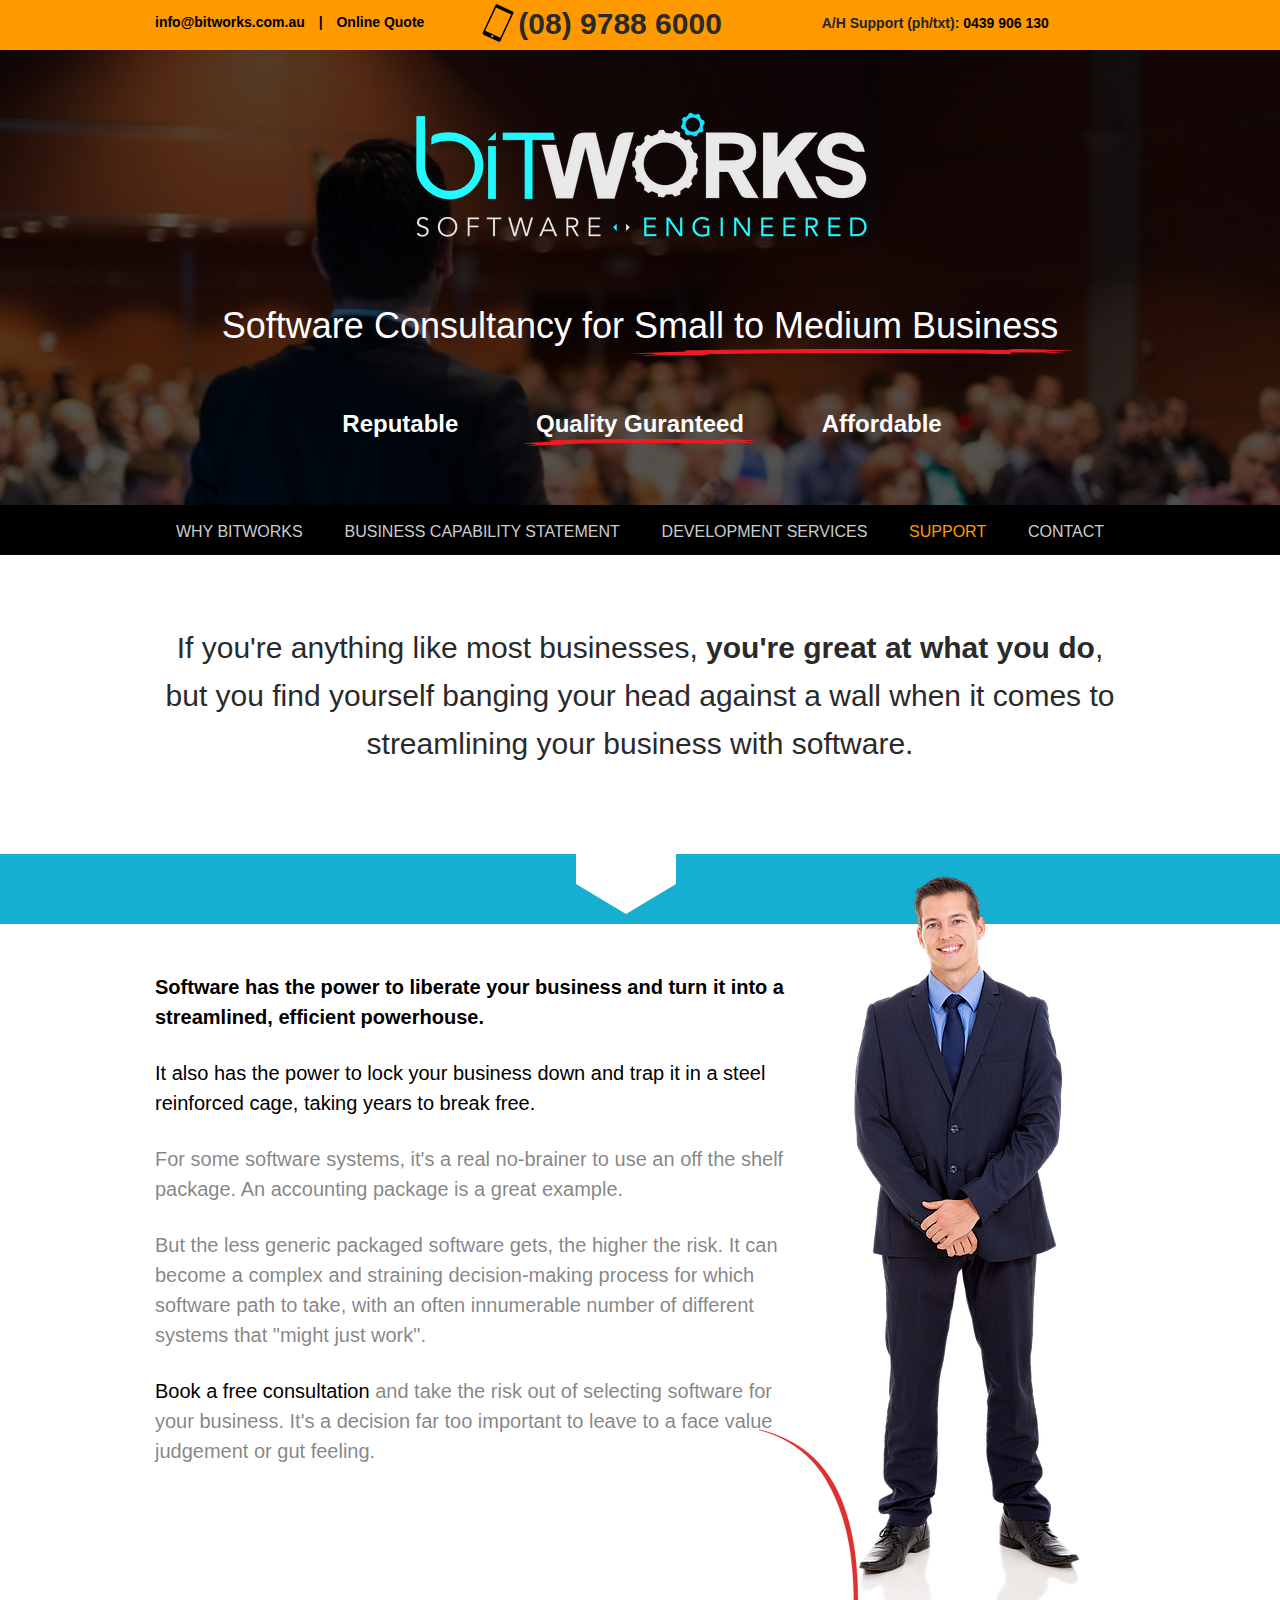
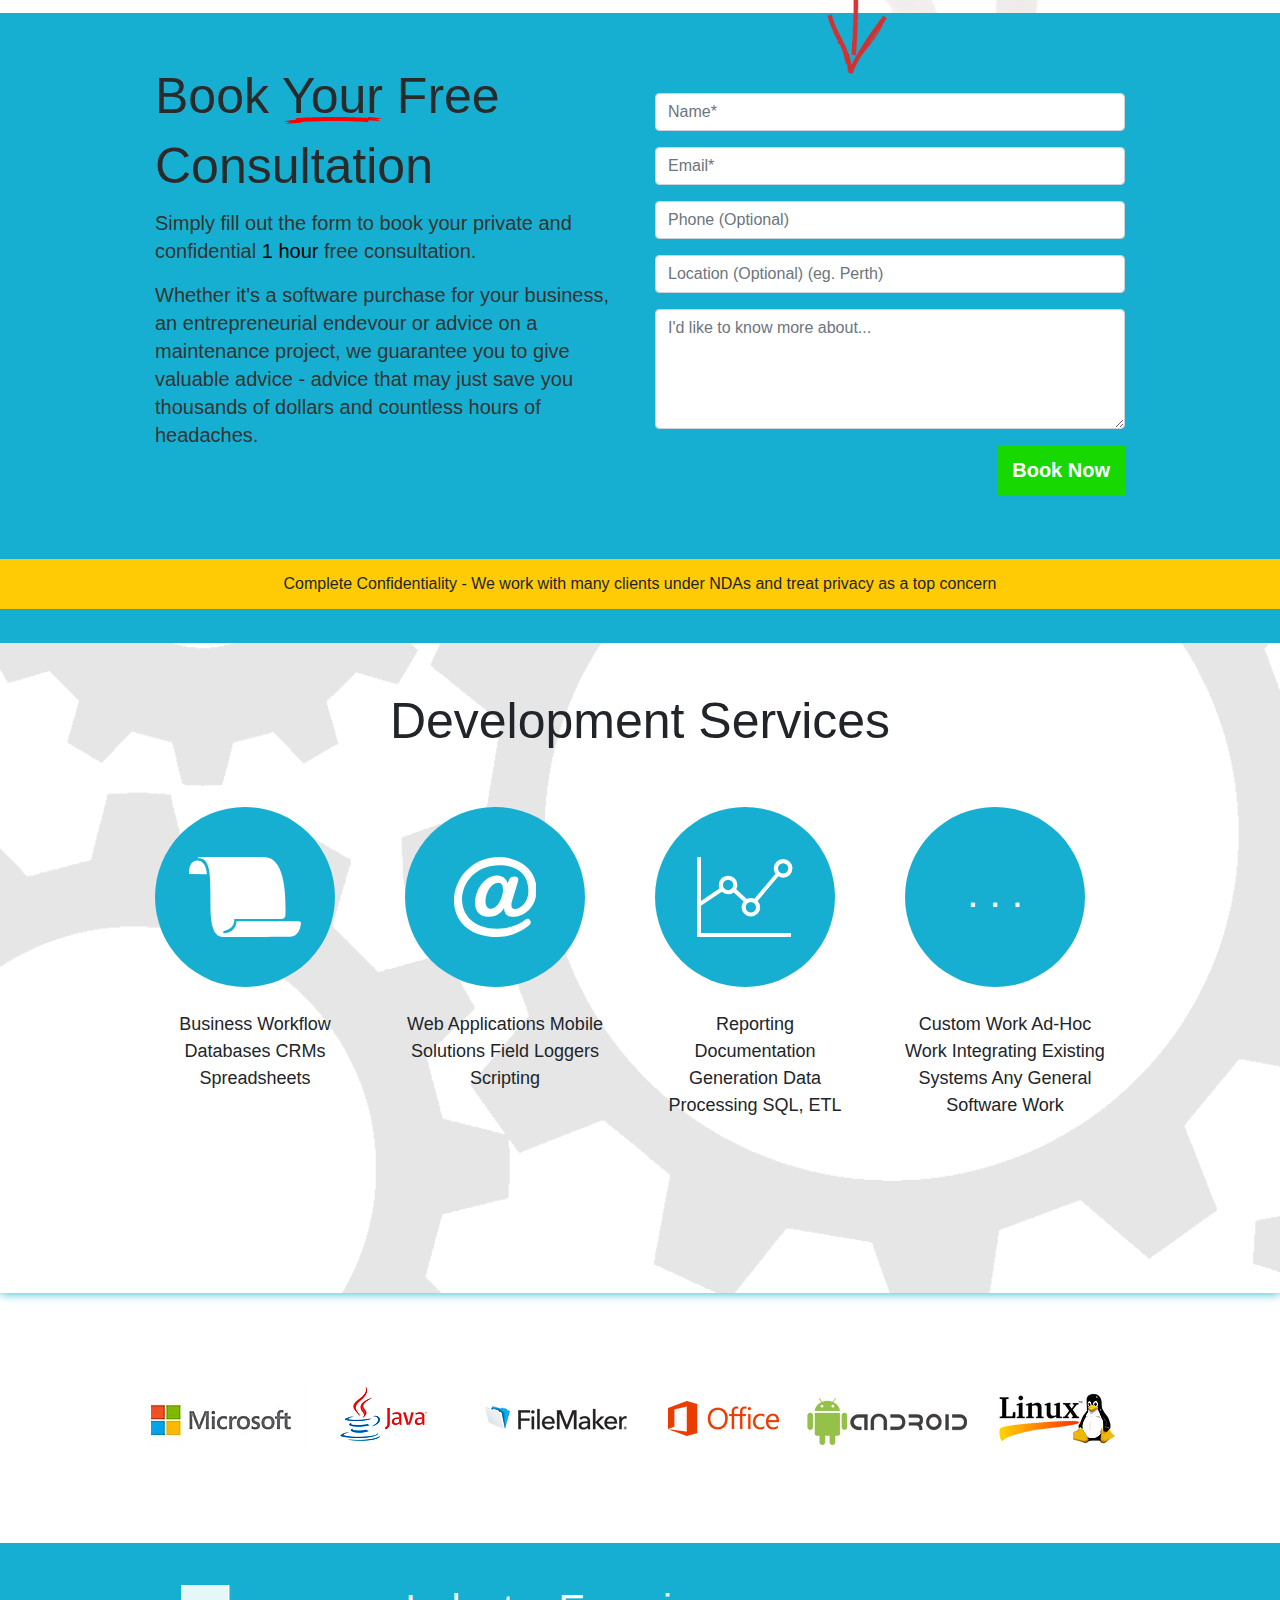
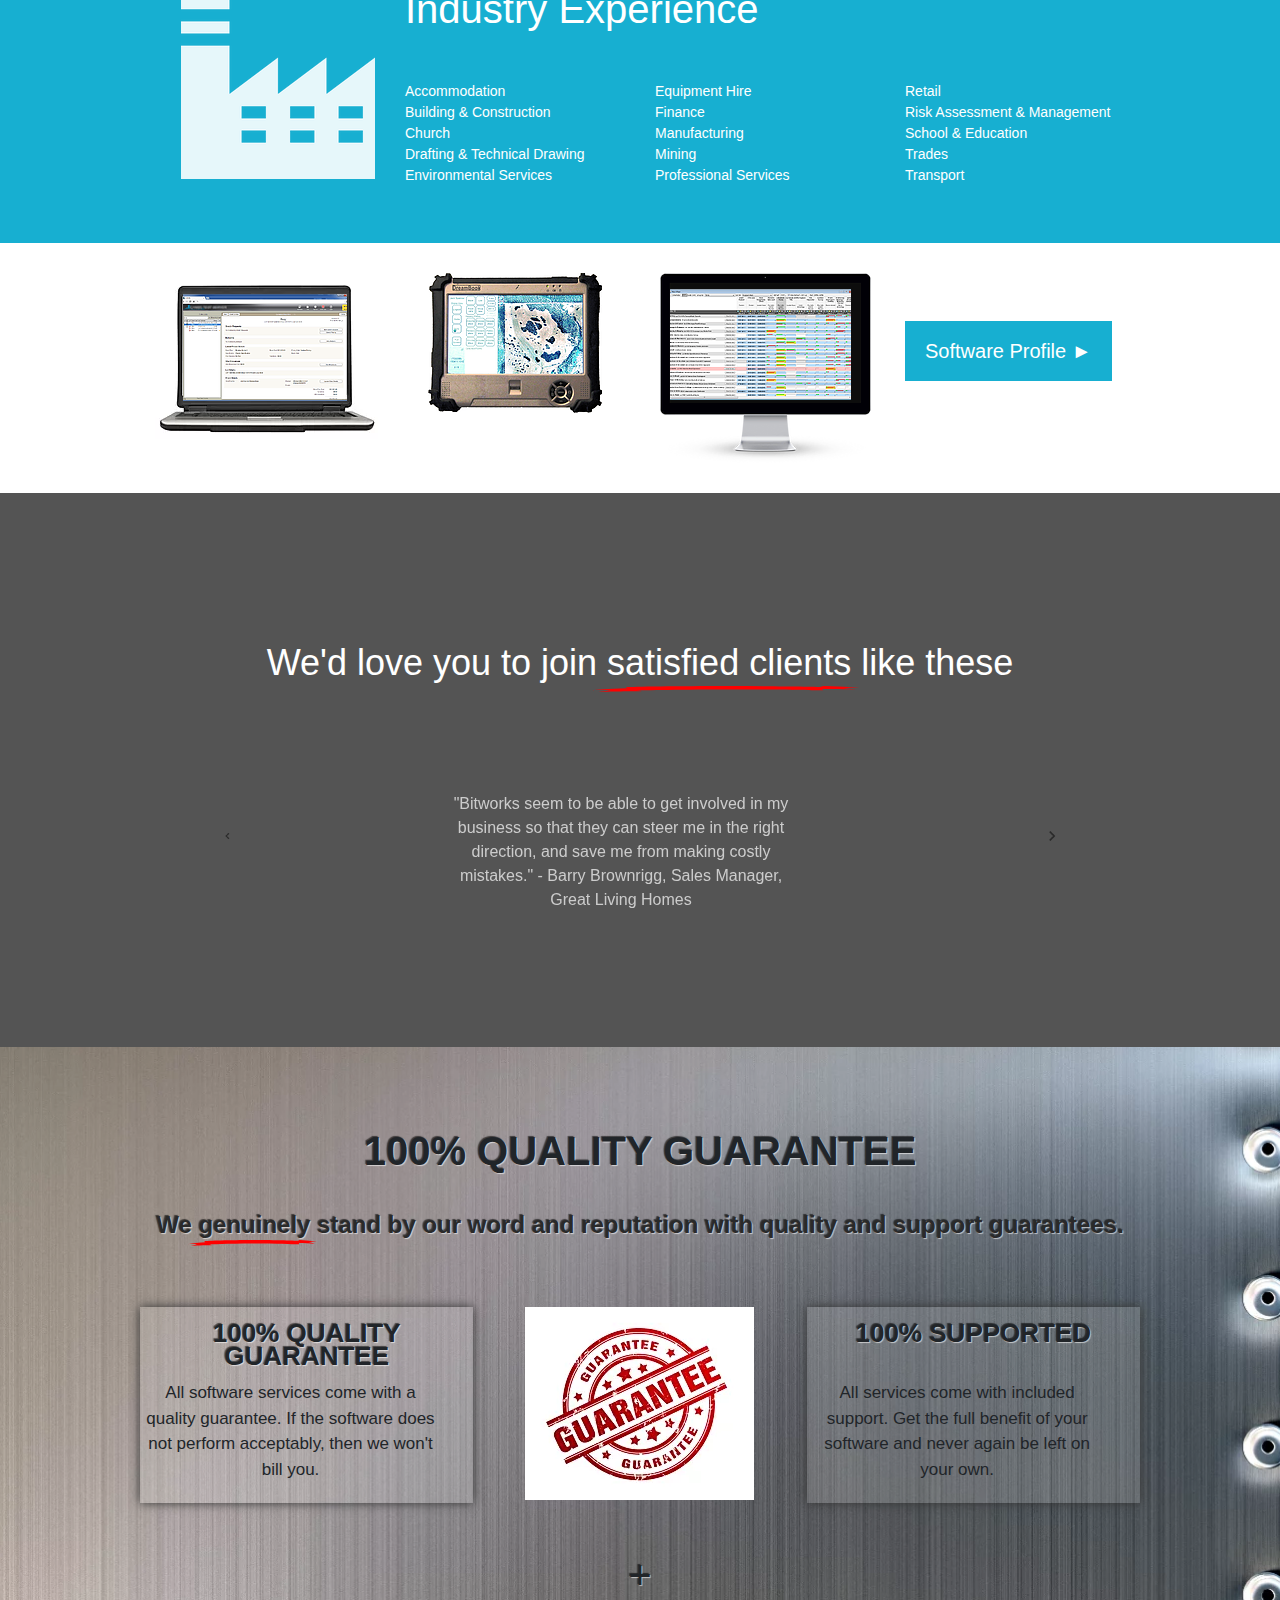
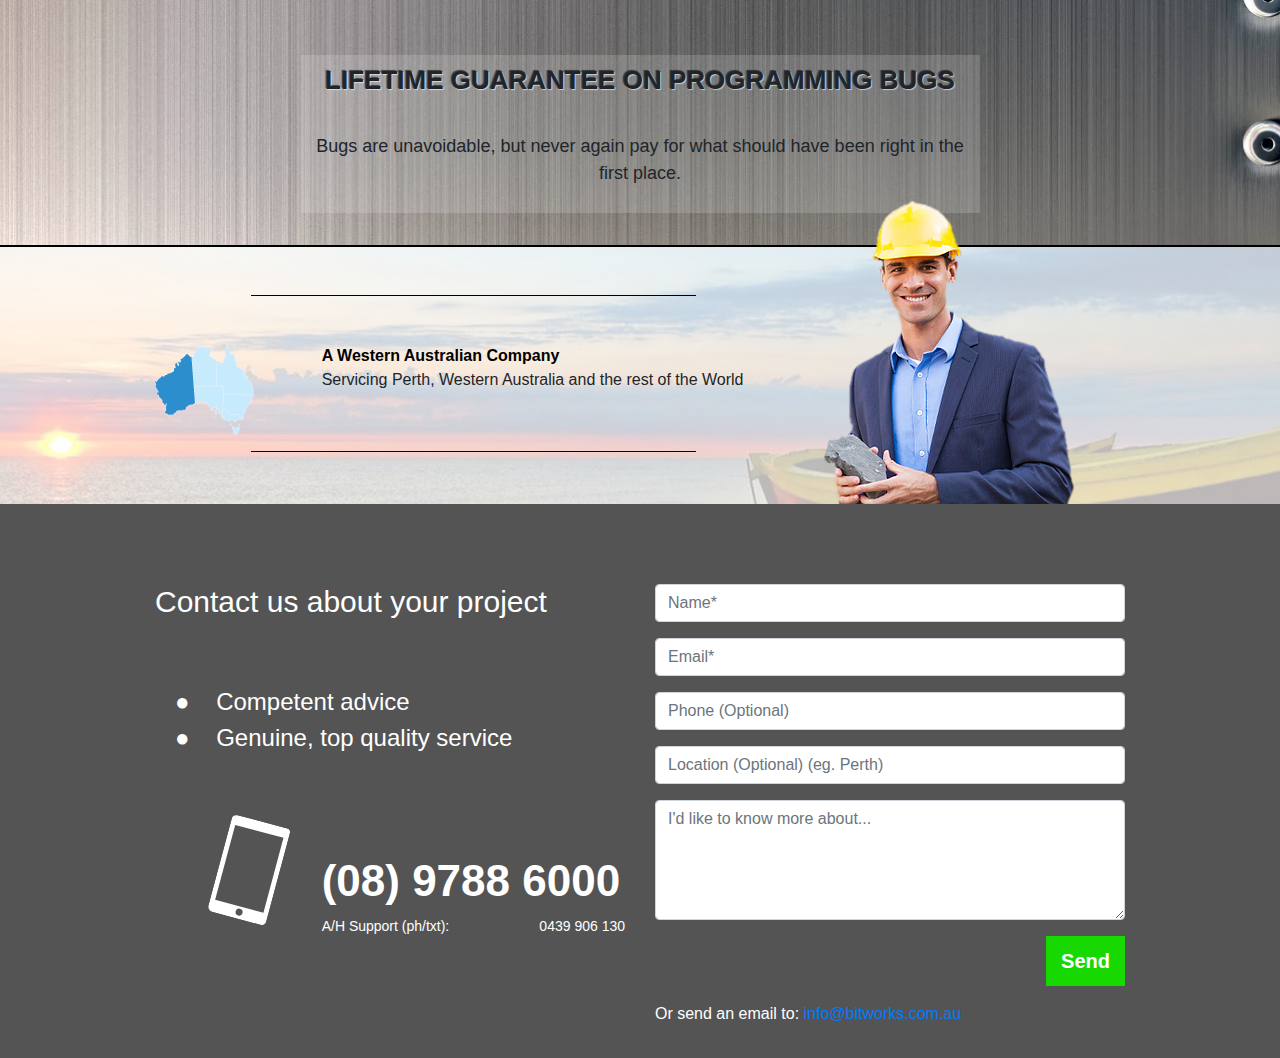
==== commit 3ecd136d: "fix forms" ====
--- a/index.html
+++ b/index.html
@@ -102,7 +102,7 @@
 							<div class="col-xl-12 col-lg-12 col-md-12 col-sm-12 col-12">
 								<div class="navigation-menu">
 									<a href="#why">WHY BITWORKS</a>
-									<a href="https://833cf9a1-cb3a-4244-9445-b8797cfad92b.filesusr.com/ugd/f53921_6e3d518a19aa4438a1534edc2ee7bdc5.pdf" target="_blank">BUSINESS CAPABILITY STATEMENT</a>
+									<a href="files/Business Capability Statement.pdf" target="_blank">BUSINESS CAPABILITY STATEMENT</a>
 									<a href="#services">DEVELOPMENT SERVICES</a>
 									<a href="http://screenconnect.bitworks.com.au:8040/"><span>SUPPORT</span></a>
 									<a href="#contactForm">CONTACT</a>
@@ -179,7 +179,7 @@
 						</div>
 						<div class="col-xl-6 col-lg-6 col-md-12 col-sm-12 col-12">
 							<div class="Consultation-form">
-								<form action="#" onsubmit="return validation()">
+								<form action="mailto:info@bitworks.com.au" onsubmit="return validation()">
 									<p>
 										<input type="text" name="" placeholder="Name*" class="form-control" id="name">
 										<span id="nameErr"></span>
@@ -197,7 +197,7 @@
 										<input type="text" name="" placeholder="Location (Optional) (eg. Perth)" class="form-control">
 									</p>
 									<p>
-										<textarea class="form-control">Any Auestions?</textarea>
+										<textarea class="form-control" placeholder="I'd like to know more about..."></textarea>
 									</p>
 									<p class="book-btn">
 										<input type="submit" name="submit" value="Book Now">
@@ -587,7 +587,7 @@
 								</div>
 								<div class="col-xl-6 col-lg-6 col-md-12 col-sm-12 col-12">
 									<div class="Consultation-form">
-								<form action="#" onsubmit="return validationForm()">
+								<form action="mailto:info@bitworks.com.au" onsubmit="return validationForm()">
 									<p>
 										<input type="text" name="" placeholder="Name*" class="form-control" id="name1">
 										<span id="name1Err"></span>
@@ -605,7 +605,7 @@
 										<input type="text" name="" placeholder="Location (Optional) (eg. Perth)" class="form-control">
 									</p>
 									<p>
-										<textarea class="form-control">Any Auestions?</textarea>
+										<textarea class="form-control" placeholder="I'd like to know more about..."></textarea>
 									</p>
 									<p class="book-btn">
 										<input type="submit" name="submit" value="Send">
